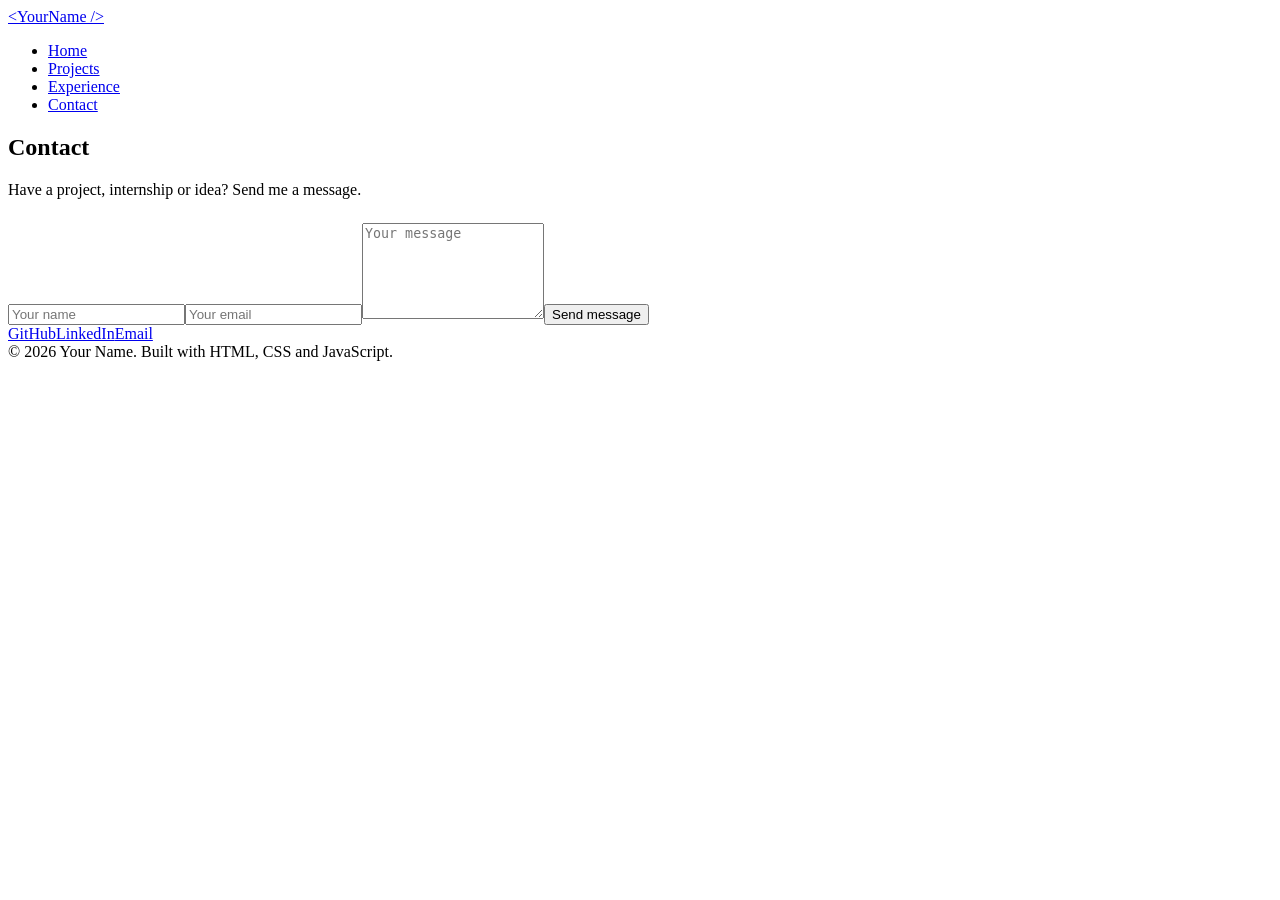
==== contact.html @ 09852ba0 "Add files via upload" ====
<!DOCTYPE html><html lang="en"><head><meta charset="utf-8"><meta name="viewport" content="width=device-width,initial-scale=1"><title>Contact | Your Name</title><meta name="description" content="Portfolio of Your Name, computer science student."><link rel="preconnect" href="https://fonts.googleapis.com"><link rel="preconnect" href="https://fonts.gstatic.com" crossorigin><link href="https://fonts.googleapis.com/css2?family=JetBrains+Mono:wght@400;700&family=Playfair+Display:wght@700;900&display=swap" rel="stylesheet"><link rel="stylesheet" href="css/style.css"></head><body><nav><a class="logo" href="index.html">&lt;YourName /&gt;</a><ul><li><a href="index.html">Home</a></li><li><a href="projects.html">Projects</a></li><li><a href="experience.html">Experience</a></li><li><a href="contact.html" class="on">Contact</a></li></ul></nav><main><section><h2>Contact</h2><p style="margin-bottom:1.5rem">Have a project, internship or idea? Send me a message.</p>
<form id="cf"><input name="name" placeholder="Your name" required aria-label="Your name"><input name="email" type="email" placeholder="Your email" required aria-label="Your email"><textarea name="msg" rows="6" placeholder="Your message" required aria-label="Your message"></textarea><button class="btn" type="submit">Send message</button></form>
<div class="links"><a class="btn alt" href="https://github.com/yourusername">GitHub</a><a class="btn alt" href="https://linkedin.com/in/yourusername">LinkedIn</a><a class="btn alt" href="mailto:your.email@example.com">Email</a></div></section></main>
<footer>&copy; 2026 Your Name. Built with HTML, CSS and JavaScript.</footer><script src="js/main.js"></script></body></html>
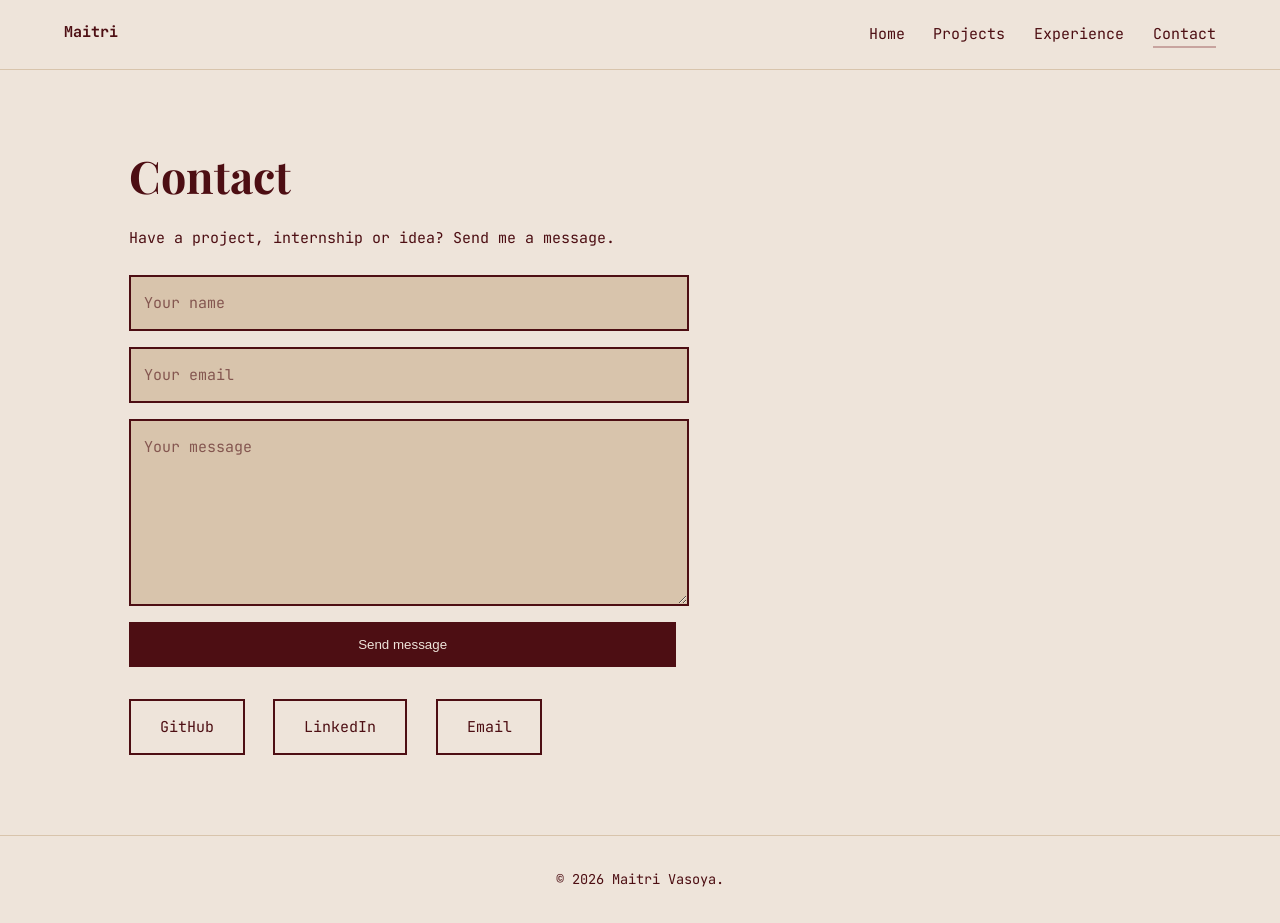
==== commit ae76872e: "Update contact.html" ====
--- a/contact.html
+++ b/contact.html
@@ -1,4 +1,4 @@
-<!DOCTYPE html><html lang="en"><head><meta charset="utf-8"><meta name="viewport" content="width=device-width,initial-scale=1"><title>Contact | Your Name</title><meta name="description" content="Portfolio of Your Name, computer science student."><link rel="preconnect" href="https://fonts.googleapis.com"><link rel="preconnect" href="https://fonts.gstatic.com" crossorigin><link href="https://fonts.googleapis.com/css2?family=JetBrains+Mono:wght@400;700&family=Playfair+Display:wght@700;900&display=swap" rel="stylesheet"><link rel="stylesheet" href="css/style.css"></head><body><nav><a class="logo" href="index.html">&lt;YourName /&gt;</a><ul><li><a href="index.html">Home</a></li><li><a href="projects.html">Projects</a></li><li><a href="experience.html">Experience</a></li><li><a href="contact.html" class="on">Contact</a></li></ul></nav><main><section><h2>Contact</h2><p style="margin-bottom:1.5rem">Have a project, internship or idea? Send me a message.</p>
+<!DOCTYPE html><html lang="en"><head><meta charset="utf-8"><meta name="viewport" content="width=device-width,initial-scale=1"><title>Contact | Maitri Vasoya</title><meta name="description" content="Portfolio of Your Name, computer science student."><link rel="preconnect" href="https://fonts.googleapis.com"><link rel="preconnect" href="https://fonts.gstatic.com" crossorigin><link href="https://fonts.googleapis.com/css2?family=JetBrains+Mono:wght@400;700&family=Playfair+Display:wght@700;900&display=swap" rel="stylesheet"><link rel="stylesheet" href="css/style.css"></head><body><nav><a class="logo" href="index.html">Maitri</a><ul><li><a href="index.html">Home</a></li><li><a href="projects.html">Projects</a></li><li><a href="experience.html">Experience</a></li><li><a href="contact.html" class="on">Contact</a></li></ul></nav><main><section><h2>Contact</h2><p style="margin-bottom:1.5rem">Have a project, internship or idea? Send me a message.</p>
 <form id="cf"><input name="name" placeholder="Your name" required aria-label="Your name"><input name="email" type="email" placeholder="Your email" required aria-label="Your email"><textarea name="msg" rows="6" placeholder="Your message" required aria-label="Your message"></textarea><button class="btn" type="submit">Send message</button></form>
-<div class="links"><a class="btn alt" href="https://github.com/yourusername">GitHub</a><a class="btn alt" href="https://linkedin.com/in/yourusername">LinkedIn</a><a class="btn alt" href="mailto:your.email@example.com">Email</a></div></section></main>
-<footer>&copy; 2026 Your Name. Built with HTML, CSS and JavaScript.</footer><script src="js/main.js"></script></body></html>+<div class="links"><a class="btn alt" href="https://github.com/MaitriVasoya">GitHub</a><a class="btn alt" href="https://www.linkedin.com/in/maitri-vasoya-55482b23a/">LinkedIn</a><a class="btn alt" href="mailto:1maitriasoya@gmail.com">Email</a></div></section></main>
+<footer>&copy; 2026 Maitri Vasoya.</footer><script src="js/main.js"></script></body></html>
--- a/css/style.css
+++ b/css/style.css
@@ -0,0 +1,64 @@
+:root{--c1:#EEE4DA;--c2:#D8C4AC;--c3:#C8A49F;--c4:#4D0E13;
+--serif:'Playfair Display',Georgia,serif;--mono:'JetBrains Mono','Courier New',monospace}
+*{box-sizing:border-box;margin:0;padding:0}
+html{scroll-behavior:smooth}
+body{background:var(--c1);color:var(--c4);font-family:var(--mono);font-size:15px;line-height:1.75;overflow-x:hidden}
+main,header,footer{position:relative;z-index:1}
+a{color:inherit}
+:focus-visible{outline:2px solid var(--c4);outline-offset:3px}
+h1,h2,h3{font-family:var(--serif);font-weight:700;line-height:1.15}
+h1{font-size:clamp(2.6rem,7vw,5rem)}
+h2{font-size:clamp(1.9rem,4vw,2.8rem);margin-bottom:1.5rem}
+nav{display:flex;justify-content:space-between;align-items:center;padding:1.2rem 5vw;position:sticky;top:0;z-index:10;background:rgba(238,228,218,.85);backdrop-filter:blur(8px);border-bottom:1px solid var(--c2)}
+.logo{font-weight:700;text-decoration:none}
+nav ul{display:flex;gap:1.8rem;list-style:none;flex-wrap:wrap}
+nav a{text-decoration:none;padding-bottom:2px;border-bottom:2px solid transparent;transition:border-color .2s}
+nav a:hover,nav a.on{border-color:var(--c3)}
+section,.wrap{padding:5rem 5vw;max-width:1150px;margin:0 auto}
+.hero{min-height:82vh;display:flex;flex-direction:column;justify-content:center}
+.hero p.role{font-size:1.15rem;margin:1.2rem 0 2rem;min-height:2em}
+.cursor{border-right:2px solid var(--c4);animation:blink 1s steps(1) infinite}
+@keyframes blink{50%{border-color:transparent}}
+.btn{display:inline-block;padding:.8rem 1.8rem;background:var(--c4);color:var(--c1);text-decoration:none;border:2px solid var(--c4);margin-right:.8rem;transition:transform .2s,background .2s,color .2s}
+.btn:hover{transform:translateY(-3px);background:var(--c3);color:var(--c4)}
+.btn.alt{background:transparent;color:var(--c4)}
+.about{display:grid;grid-template-columns:320px 1fr;gap:3rem;align-items:center}
+.photo{perspective:900px}
+.photo .frame{position:relative;transform-style:preserve-3d;transition:transform .15s}
+.photo .frame::before{content:"";position:absolute;inset:0;border:2px solid var(--c4);transform:translate(16px,16px) translateZ(-30px);background:var(--c3)}
+.photo img{position:relative;width:100%;aspect-ratio:4/5;object-fit:cover;display:block;border:2px solid var(--c4);background:var(--c2)}
+.code{background:var(--c4);color:var(--c1);padding:1.4rem;margin-top:1.5rem;font-size:.85rem;box-shadow:12px 12px 0 var(--c3)}
+.code i{color:var(--c3);font-style:normal}
+.grid{display:grid;grid-template-columns:repeat(auto-fit,minmax(250px,1fr));gap:1.6rem;perspective:1000px}
+.card{background:var(--c2);border:2px solid var(--c4);padding:1.6rem;transform-style:preserve-3d;transition:transform .15s,box-shadow .2s;box-shadow:8px 8px 0 var(--c3)}
+.card:hover{box-shadow:14px 14px 0 var(--c4)}
+.card h3{font-size:1.35rem;margin-bottom:.6rem;transform:translateZ(30px)}
+.card p,.card .tags{transform:translateZ(15px)}
+.tags span{display:inline-block;font-size:.75rem;border:1px solid var(--c4);padding:0 .6rem;margin:.6rem .4rem 0 0;background:var(--c1)}
+.bar{height:8px;background:var(--c1);border:1px solid var(--c4);margin-top:.6rem}
+.bar b{display:block;height:100%;background:var(--c4);width:0;transition:width 1.2s ease}
+.line{border-left:3px solid var(--c4);margin-left:.5rem;padding-left:2rem}
+.job{position:relative;margin-bottom:2.5rem}
+.job::before{content:"";position:absolute;left:calc(-2rem - 10px);top:.5rem;width:16px;height:16px;background:var(--c3);border:3px solid var(--c4);border-radius:50%}
+.job time{font-size:.85rem;background:var(--c4);color:var(--c1);padding:0 .6rem}
+.job ul{margin:.6rem 0 0 1.2rem}
+form{display:grid;gap:1rem;max-width:560px}
+input,textarea{font:inherit;padding:.8rem;background:var(--c2);border:2px solid var(--c4);color:var(--c4);width:100%}
+::placeholder{color:var(--c4);opacity:.6}
+.links{display:flex;gap:1rem;flex-wrap:wrap;margin-top:2rem}
+footer{text-align:center;padding:2rem;border-top:1px solid var(--c2);font-size:.85rem}
+.reveal{opacity:0;transform:translateY(20px);transition:opacity .7s,transform .7s}
+.reveal.in{opacity:1;transform:none}
+@media(max-width:800px){.about{grid-template-columns:1fr}.photo{max-width:300px}nav{flex-direction:column;gap:.6rem}}
+@media(prefers-reduced-motion:reduce){*{animation:none!important;transition:none!important}.reveal{opacity:1;transform:none}}
+.hero{flex-direction:row;align-items:center;justify-content:space-between;gap:3rem}
+.scene{width:220px;height:220px;perspective:800px;flex:none;margin-right:6vw}
+.cube{position:relative;width:100%;height:100%;transform-style:preserve-3d;animation:spin 16s linear infinite}
+.scene:hover .cube{animation-play-state:paused}
+.face{position:absolute;inset:0;display:flex;align-items:center;justify-content:center;font-family:var(--mono);font-weight:700;font-size:2.4rem;border:2px solid var(--c4);background:var(--c2);color:var(--c4)}
+.face.back,.face.left,.face.bottom{background:var(--c3)}
+.front{transform:translateZ(110px)}.back{transform:rotateY(180deg) translateZ(110px)}
+.right{transform:rotateY(90deg) translateZ(110px)}.left{transform:rotateY(-90deg) translateZ(110px)}
+.top{transform:rotateX(90deg) translateZ(110px)}.bottom{transform:rotateX(-90deg) translateZ(110px)}
+@keyframes spin{from{transform:rotateX(-20deg) rotateY(0)}to{transform:rotateX(-20deg) rotateY(360deg)}}
+@media(max-width:800px){.hero{flex-direction:column;align-items:flex-start;padding-top:2rem}.scene{width:160px;height:160px;margin:2rem 0 0}.face{font-size:1.8rem}.front{transform:translateZ(80px)}.back{transform:rotateY(180deg) translateZ(80px)}.right{transform:rotateY(90deg) translateZ(80px)}.left{transform:rotateY(-90deg) translateZ(80px)}.top{transform:rotateX(90deg) translateZ(80px)}.bottom{transform:rotateX(-90deg) translateZ(80px)}}
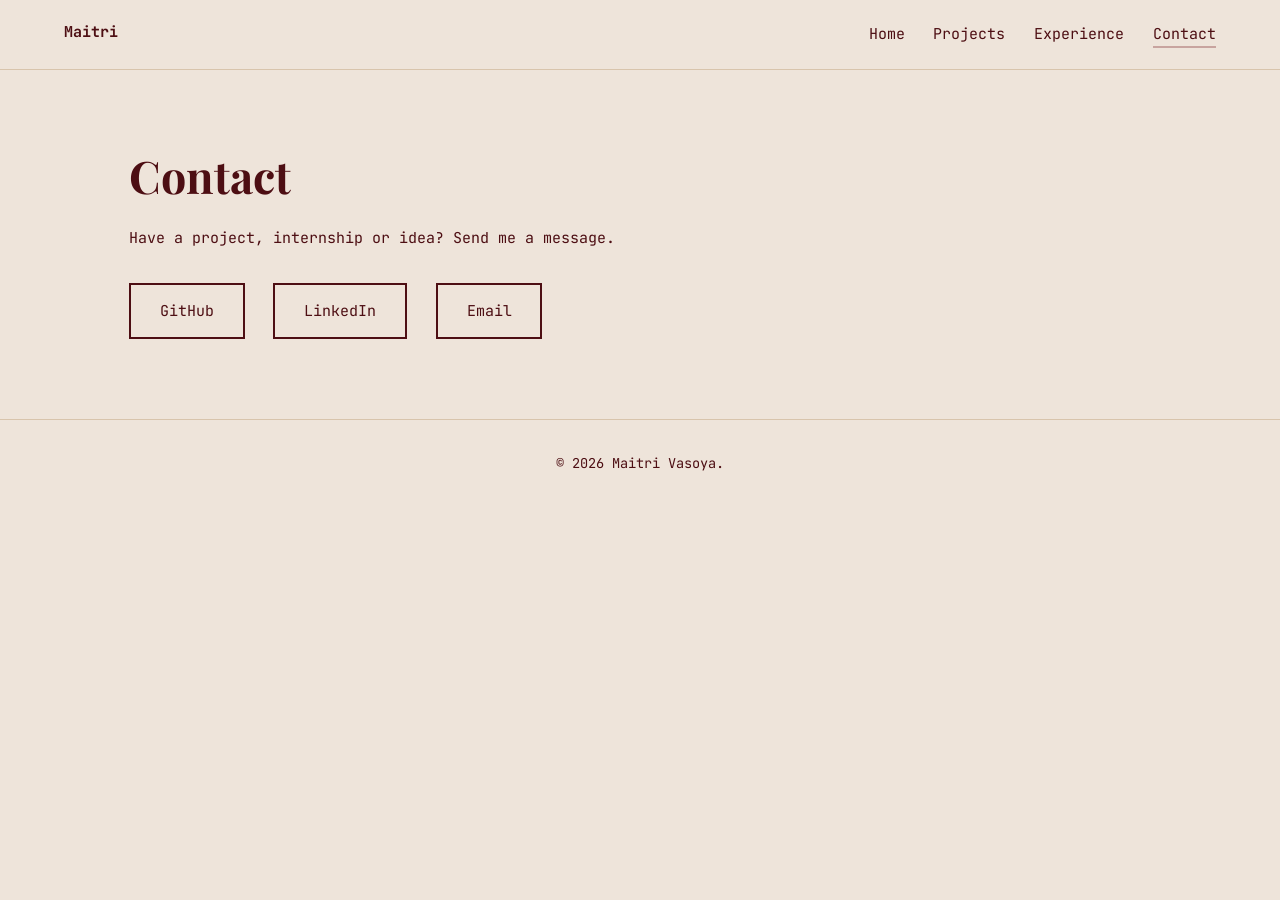
==== commit cbef636d: "Update contact.html" ====
--- a/contact.html
+++ b/contact.html
@@ -1,4 +1,3 @@
 <!DOCTYPE html><html lang="en"><head><meta charset="utf-8"><meta name="viewport" content="width=device-width,initial-scale=1"><title>Contact | Maitri Vasoya</title><meta name="description" content="Portfolio of Your Name, computer science student."><link rel="preconnect" href="https://fonts.googleapis.com"><link rel="preconnect" href="https://fonts.gstatic.com" crossorigin><link href="https://fonts.googleapis.com/css2?family=JetBrains+Mono:wght@400;700&family=Playfair+Display:wght@700;900&display=swap" rel="stylesheet"><link rel="stylesheet" href="css/style.css"></head><body><nav><a class="logo" href="index.html">Maitri</a><ul><li><a href="index.html">Home</a></li><li><a href="projects.html">Projects</a></li><li><a href="experience.html">Experience</a></li><li><a href="contact.html" class="on">Contact</a></li></ul></nav><main><section><h2>Contact</h2><p style="margin-bottom:1.5rem">Have a project, internship or idea? Send me a message.</p>
-<form id="cf"><input name="name" placeholder="Your name" required aria-label="Your name"><input name="email" type="email" placeholder="Your email" required aria-label="Your email"><textarea name="msg" rows="6" placeholder="Your message" required aria-label="Your message"></textarea><button class="btn" type="submit">Send message</button></form>
 <div class="links"><a class="btn alt" href="https://github.com/MaitriVasoya">GitHub</a><a class="btn alt" href="https://www.linkedin.com/in/maitri-vasoya-55482b23a/">LinkedIn</a><a class="btn alt" href="mailto:1maitriasoya@gmail.com">Email</a></div></section></main>
 <footer>&copy; 2026 Maitri Vasoya.</footer><script src="js/main.js"></script></body></html>
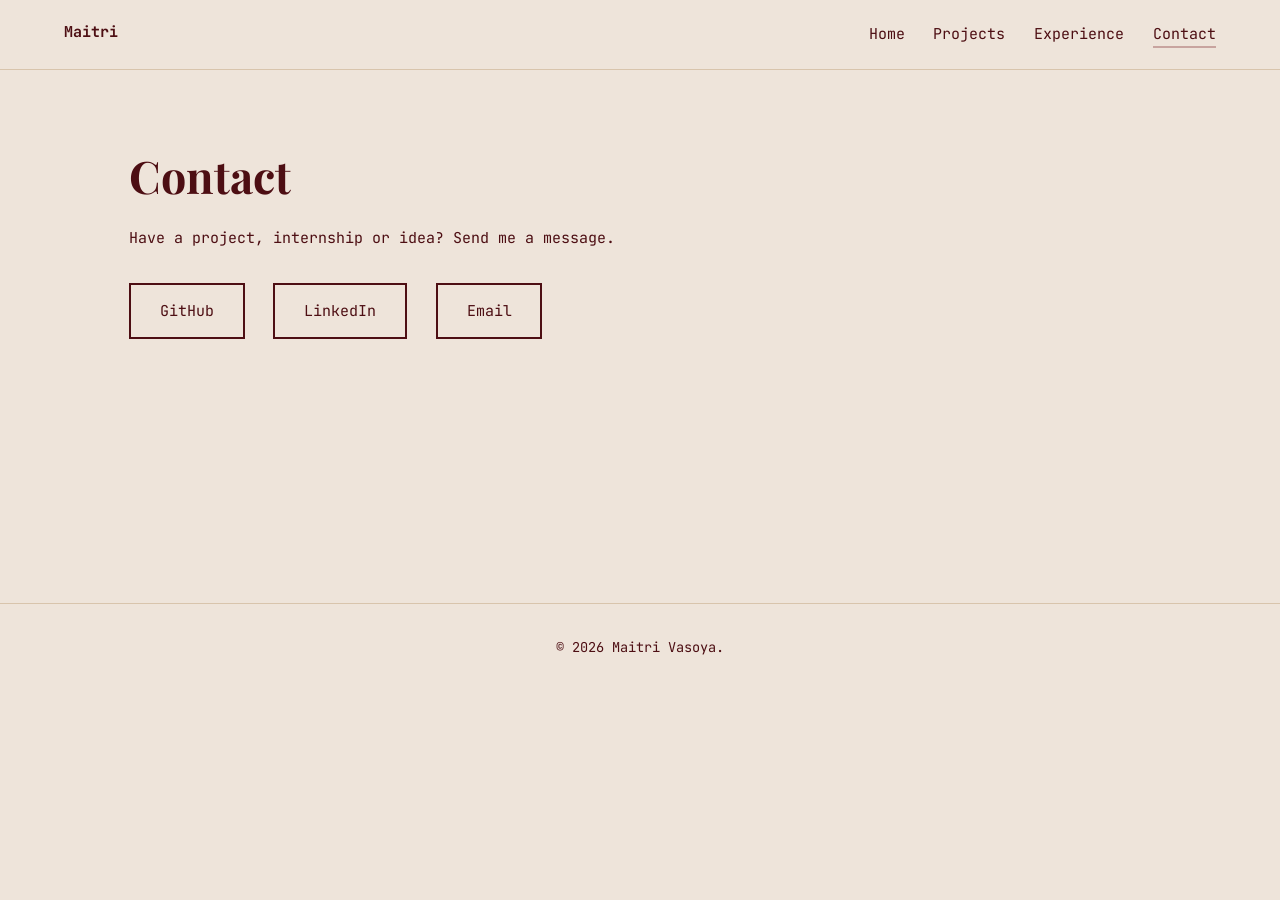
==== commit d1088128: "Update contact.html" ====
--- a/contact.html
+++ b/contact.html
@@ -1,3 +1,4 @@
 <!DOCTYPE html><html lang="en"><head><meta charset="utf-8"><meta name="viewport" content="width=device-width,initial-scale=1"><title>Contact | Maitri Vasoya</title><meta name="description" content="Portfolio of Your Name, computer science student."><link rel="preconnect" href="https://fonts.googleapis.com"><link rel="preconnect" href="https://fonts.gstatic.com" crossorigin><link href="https://fonts.googleapis.com/css2?family=JetBrains+Mono:wght@400;700&family=Playfair+Display:wght@700;900&display=swap" rel="stylesheet"><link rel="stylesheet" href="css/style.css"></head><body><nav><a class="logo" href="index.html">Maitri</a><ul><li><a href="index.html">Home</a></li><li><a href="projects.html">Projects</a></li><li><a href="experience.html">Experience</a></li><li><a href="contact.html" class="on">Contact</a></li></ul></nav><main><section><h2>Contact</h2><p style="margin-bottom:1.5rem">Have a project, internship or idea? Send me a message.</p>
 <div class="links"><a class="btn alt" href="https://github.com/MaitriVasoya">GitHub</a><a class="btn alt" href="https://www.linkedin.com/in/maitri-vasoya-55482b23a/">LinkedIn</a><a class="btn alt" href="mailto:1maitriasoya@gmail.com">Email</a></div></section></main>
+<br><br><br><br><br><br><br>
 <footer>&copy; 2026 Maitri Vasoya.</footer><script src="js/main.js"></script></body></html>
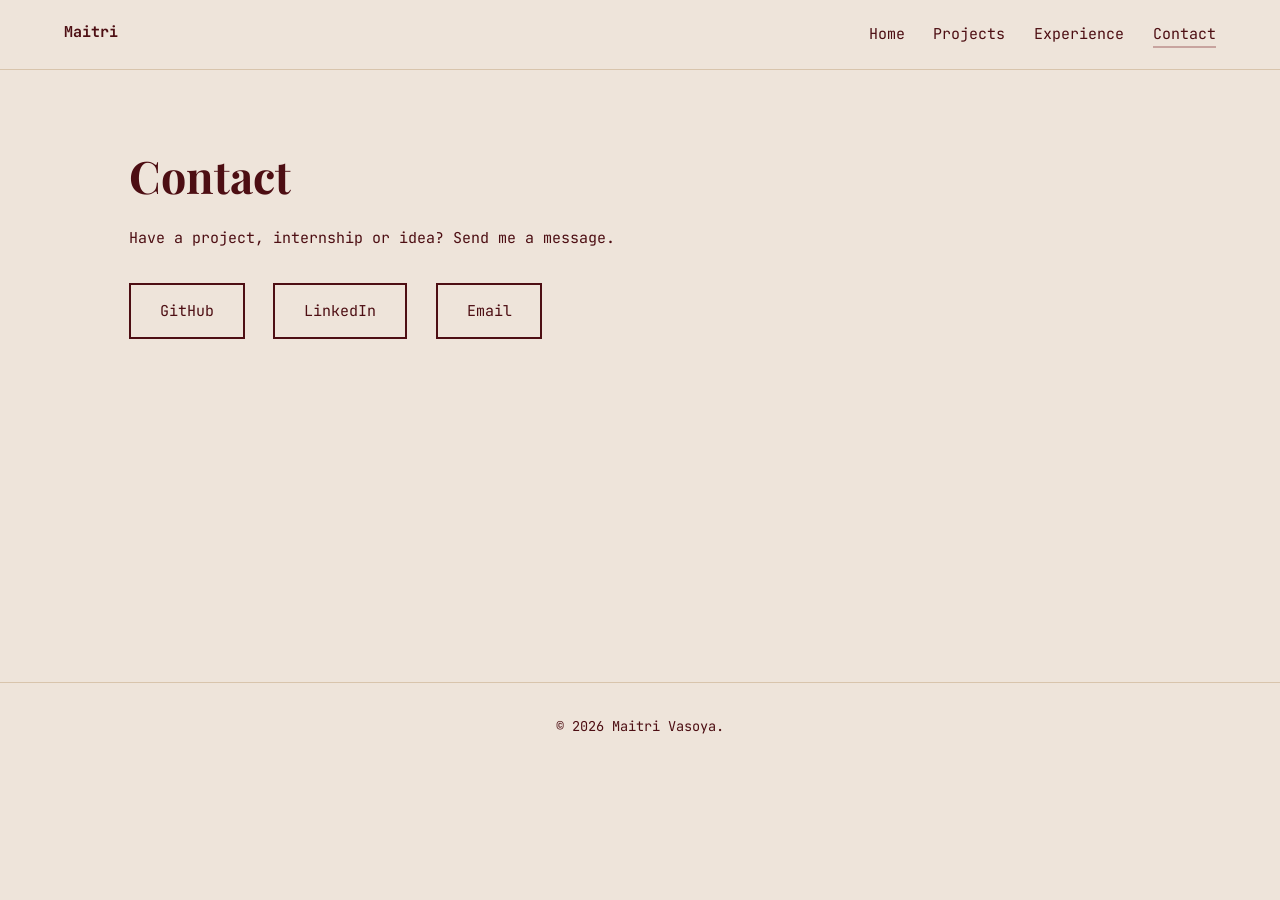
==== commit 2cde5972: "Update contact.html" ====
--- a/contact.html
+++ b/contact.html
@@ -1,4 +1,4 @@
 <!DOCTYPE html><html lang="en"><head><meta charset="utf-8"><meta name="viewport" content="width=device-width,initial-scale=1"><title>Contact | Maitri Vasoya</title><meta name="description" content="Portfolio of Your Name, computer science student."><link rel="preconnect" href="https://fonts.googleapis.com"><link rel="preconnect" href="https://fonts.gstatic.com" crossorigin><link href="https://fonts.googleapis.com/css2?family=JetBrains+Mono:wght@400;700&family=Playfair+Display:wght@700;900&display=swap" rel="stylesheet"><link rel="stylesheet" href="css/style.css"></head><body><nav><a class="logo" href="index.html">Maitri</a><ul><li><a href="index.html">Home</a></li><li><a href="projects.html">Projects</a></li><li><a href="experience.html">Experience</a></li><li><a href="contact.html" class="on">Contact</a></li></ul></nav><main><section><h2>Contact</h2><p style="margin-bottom:1.5rem">Have a project, internship or idea? Send me a message.</p>
 <div class="links"><a class="btn alt" href="https://github.com/MaitriVasoya">GitHub</a><a class="btn alt" href="https://www.linkedin.com/in/maitri-vasoya-55482b23a/">LinkedIn</a><a class="btn alt" href="mailto:1maitriasoya@gmail.com">Email</a></div></section></main>
-<br><br><br><br><br><br><br>
+<br><br><br><br><br><br><br><br><br><br>
 <footer>&copy; 2026 Maitri Vasoya.</footer><script src="js/main.js"></script></body></html>
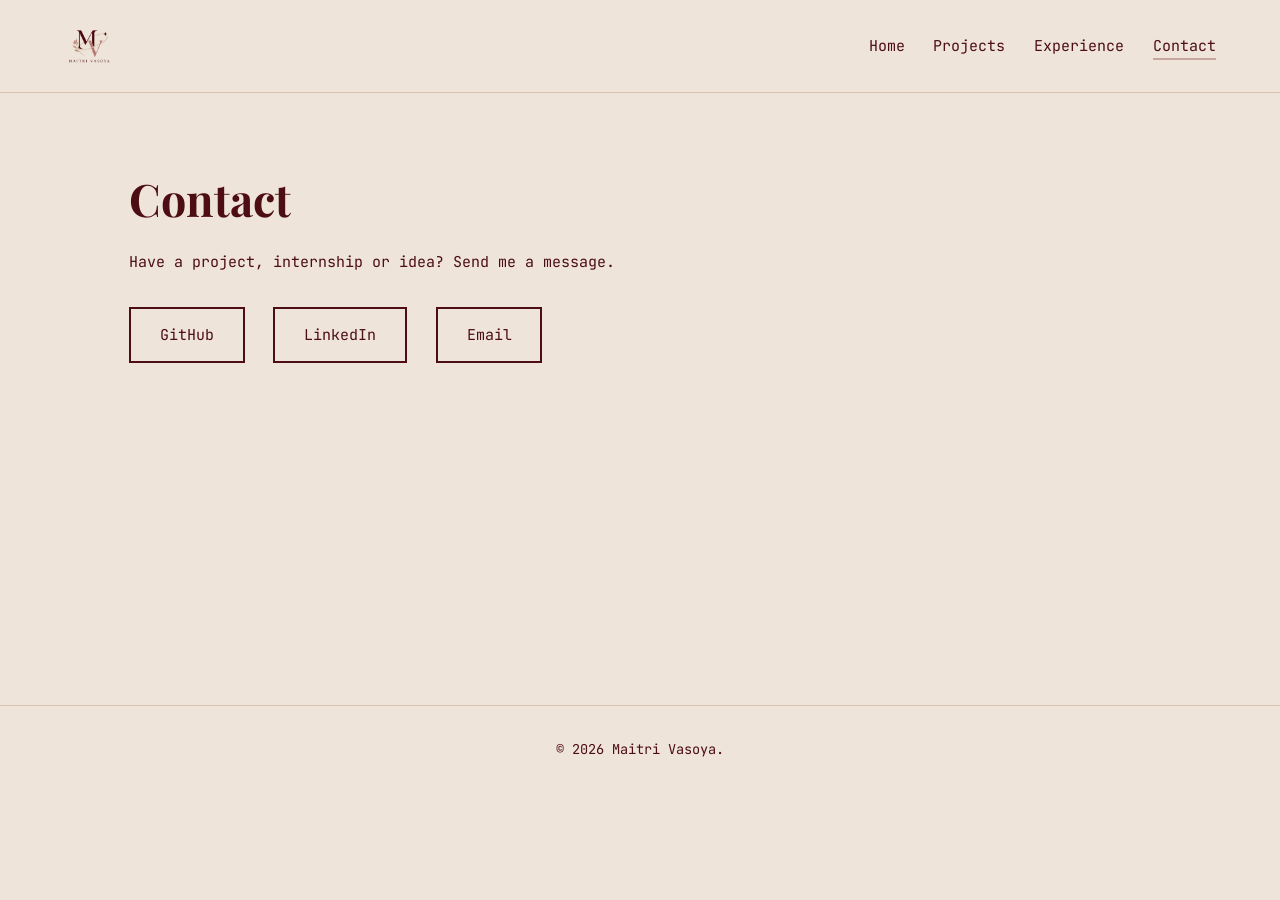
==== commit d130d520: "Update contact.html" ====
--- a/contact.html
+++ b/contact.html
@@ -1,4 +1,5 @@
-<!DOCTYPE html><html lang="en"><head><meta charset="utf-8"><meta name="viewport" content="width=device-width,initial-scale=1"><title>Contact | Maitri Vasoya</title><meta name="description" content="Portfolio of Your Name, computer science student."><link rel="preconnect" href="https://fonts.googleapis.com"><link rel="preconnect" href="https://fonts.gstatic.com" crossorigin><link href="https://fonts.googleapis.com/css2?family=JetBrains+Mono:wght@400;700&family=Playfair+Display:wght@700;900&display=swap" rel="stylesheet"><link rel="stylesheet" href="css/style.css"></head><body><nav><a class="logo" href="index.html">Maitri</a><ul><li><a href="index.html">Home</a></li><li><a href="projects.html">Projects</a></li><li><a href="experience.html">Experience</a></li><li><a href="contact.html" class="on">Contact</a></li></ul></nav><main><section><h2>Contact</h2><p style="margin-bottom:1.5rem">Have a project, internship or idea? Send me a message.</p>
+<!DOCTYPE html><html lang="en"><head><meta charset="utf-8"><meta name="viewport" content="width=device-width,initial-scale=1"><title>Contact | Maitri Vasoya</title><meta name="description" content="Portfolio of Your Name, computer science student."><link rel="preconnect" href="https://fonts.googleapis.com"><link rel="preconnect" href="https://fonts.gstatic.com" crossorigin><link rel="icon" type="image/png" href="logo2.png">
+  <link href="https://fonts.googleapis.com/css2?family=JetBrains+Mono:wght@400;700&family=Playfair+Display:wght@700;900&display=swap" rel="stylesheet"><link rel="stylesheet" href="css/style.css"></head><body><nav><a class="logo" href="index.html"><img src="logo.png"></a><ul><li><a href="index.html">Home</a></li><li><a href="projects.html">Projects</a></li><li><a href="experience.html">Experience</a></li><li><a href="contact.html" class="on">Contact</a></li></ul></nav><main><section><h2>Contact</h2><p style="margin-bottom:1.5rem">Have a project, internship or idea? Send me a message.</p>
 <div class="links"><a class="btn alt" href="https://github.com/MaitriVasoya">GitHub</a><a class="btn alt" href="https://www.linkedin.com/in/maitri-vasoya-55482b23a/">LinkedIn</a><a class="btn alt" href="mailto:1maitriasoya@gmail.com">Email</a></div></section></main>
 <br><br><br><br><br><br><br><br><br><br>
 <footer>&copy; 2026 Maitri Vasoya.</footer><script src="js/main.js"></script></body></html>
--- a/css/style.css
+++ b/css/style.css
@@ -52,6 +52,19 @@
 @media(max-width:800px){.about{grid-template-columns:1fr}.photo{max-width:300px}nav{flex-direction:column;gap:.6rem}}
 @media(prefers-reduced-motion:reduce){*{animation:none!important;transition:none!important}.reveal{opacity:1;transform:none}}
 .hero{flex-direction:row;align-items:center;justify-content:space-between;gap:3rem}
+
+.logo {
+    display: flex;
+    align-items: center;
+}
+
+.logo img {
+    height: 50px;
+    width: auto;
+    object-fit: contain;
+    display: block;
+}
+
 .scene{width:220px;height:220px;perspective:800px;flex:none;margin-right:6vw}
 .cube{position:relative;width:100%;height:100%;transform-style:preserve-3d;animation:spin 16s linear infinite}
 .scene:hover .cube{animation-play-state:paused}
